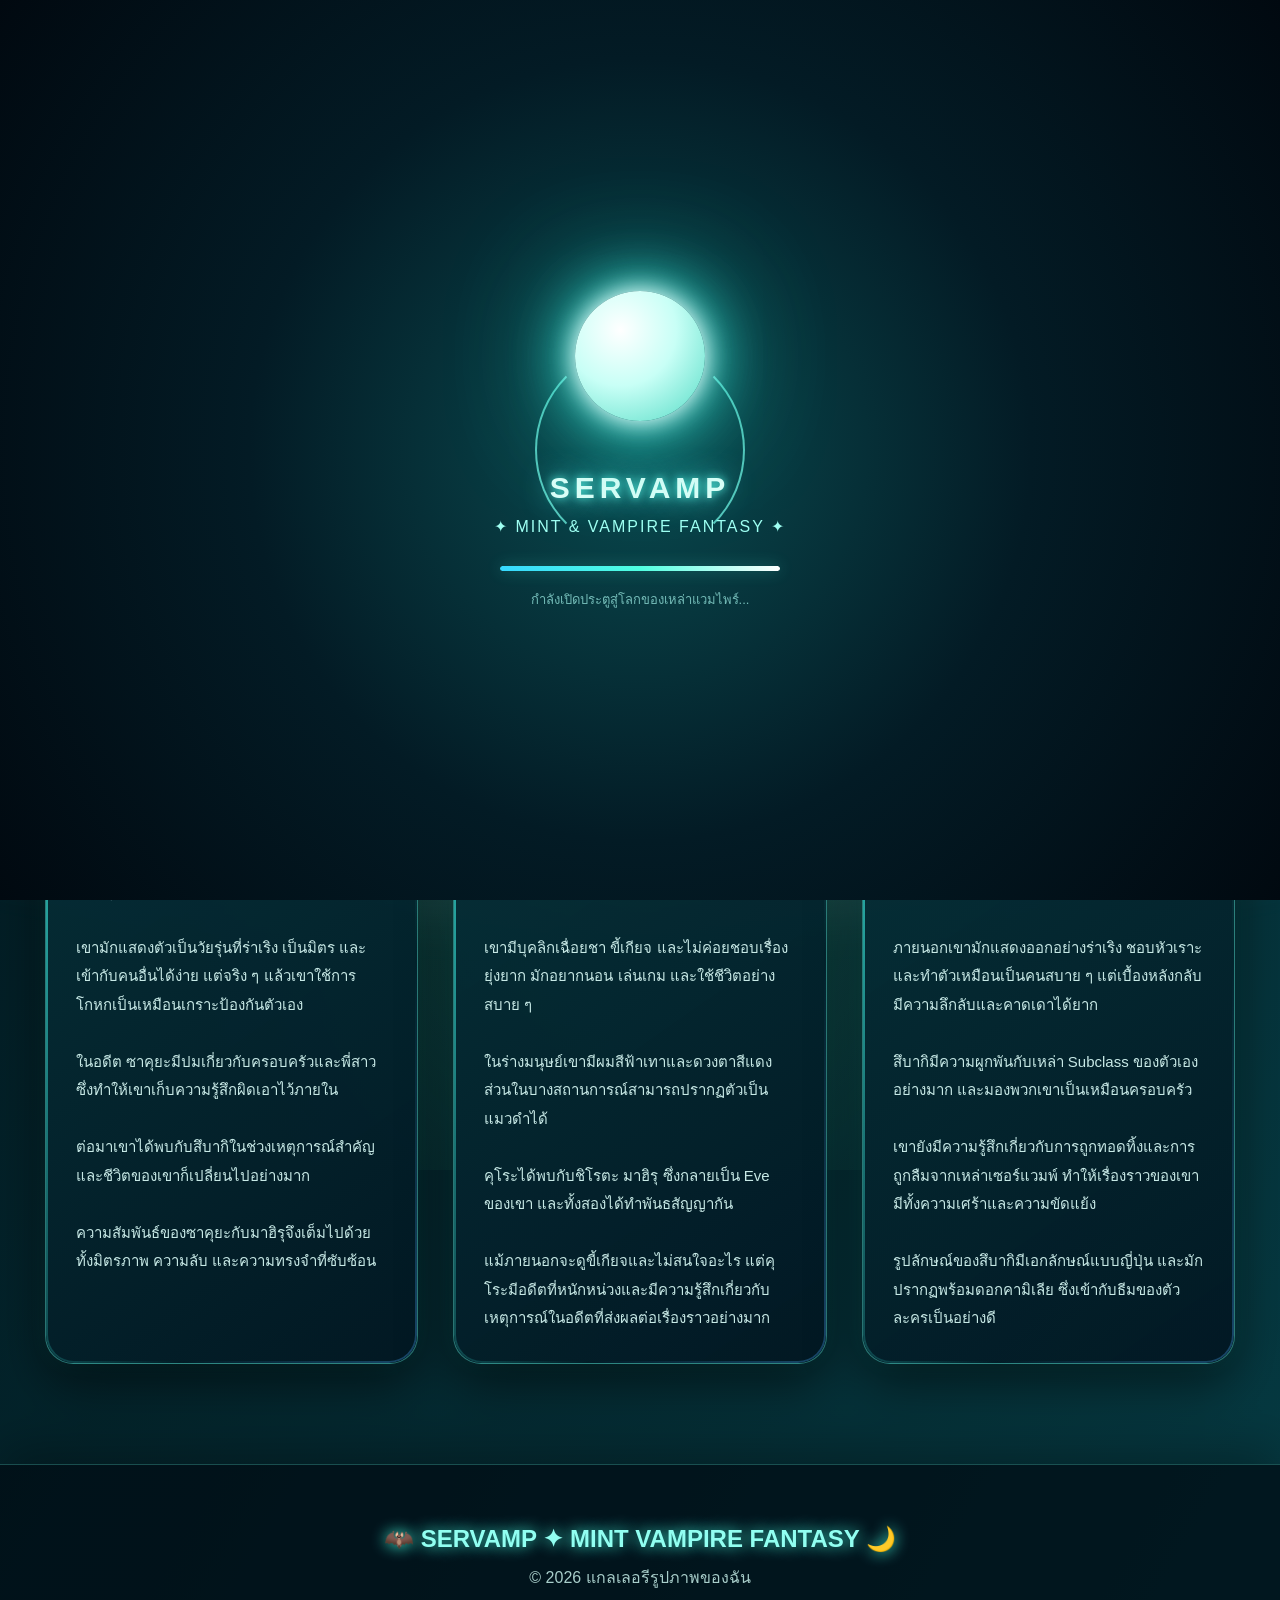
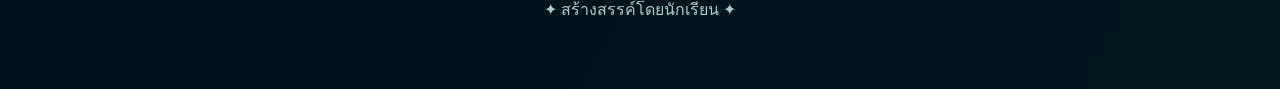
==== index.html @ 12ec7655 "Update index.html" ====
<!DOCTYPE html>
<html lang="th">

<head>
    <meta charset="UTF-8">
    <meta name="viewport" content="width=device-width, initial-scale=1.0">

    <title>Servamp Gallery | Ultimate Vampire Fantasy</title>

    <style>

        /* =========================================================
           🦇 SERVAMP ULTIMATE GALLERY
           MINT • SKY • VAMPIRE • FANTASY
        ========================================================= */

        * {
            margin: 0;
            padding: 0;
            box-sizing: border-box;
        }

        html {
            scroll-behavior: smooth;
        }

        body {
            font-family:
                "Segoe UI",
                "Noto Sans Thai",
                Tahoma,
                sans-serif;

            min-height: 100vh;

            color: #eaffff;

            overflow-x: hidden;

            background:
                linear-gradient(
                    120deg,
                    #02151c,
                    #063b43,
                    #075d65,
                    #06334d,
                    #091c38,
                    #032c31
                );

            background-size: 500% 500%;

            animation:
                rainbowFantasy 18s ease infinite;
        }


        /* =========================================================
           🌈 ANIMATED MULTI-COLOR BACKGROUND
        ========================================================= */

        @keyframes rainbowFantasy {

            0% {
                background-position: 0% 50%;
            }

            25% {
                background-position: 50% 0%;
            }

            50% {
                background-position: 100% 50%;
            }

            75% {
                background-position: 50% 100%;
            }

            100% {
                background-position: 0% 50%;
            }
        }


        /* =========================================================
           🌌 MOVING LIGHT
        ========================================================= */

        body::before {
            content: "";

            position: fixed;

            inset: -30%;

            z-index: -5;

            pointer-events: none;

            background:
                radial-gradient(
                    circle at 20% 30%,
                    rgba(61, 255, 222, .20),
                    transparent 25%
                ),
                radial-gradient(
                    circle at 80% 20%,
                    rgba(77, 180, 255, .20),
                    transparent 25%
                ),
                radial-gradient(
                    circle at 50% 80%,
                    rgba(92, 255, 184, .18),
                    transparent 30%
                );

            animation:
                lightMove 14s ease-in-out infinite alternate;
        }

        @keyframes lightMove {

            0% {
                transform: translate(-4%, -3%) scale(1);
            }

            50% {
                transform: translate(5%, 4%) scale(1.12);
            }

            100% {
                transform: translate(-2%, 7%) scale(1);
            }
        }


        /* =========================================================
           ⭐ BIG STARS
        ========================================================= */

        .big-stars {
            position: fixed;

            inset: 0;

            pointer-events: none;

            z-index: 1;

            overflow: hidden;
        }

        .big-stars span {
            position: absolute;

            color: #c9fff8;

            text-shadow:
                0 0 8px #69ffe8,
                0 0 20px #43e8d0,
                0 0 45px #2dd6ff;

            animation:
                starPulse 3s ease-in-out infinite,
                starDrift 8s ease-in-out infinite;
        }

        .big-stars span:nth-child(1) {
            top: 8%;
            left: 6%;
            font-size: 65px;
        }

        .big-stars span:nth-child(2) {
            top: 20%;
            left: 27%;
            font-size: 30px;
            animation-delay: .7s;
        }

        .big-stars span:nth-child(3) {
            top: 9%;
            right: 18%;
            font-size: 70px;
            animation-delay: 1.3s;
        }

        .big-stars span:nth-child(4) {
            top: 38%;
            right: 5%;
            font-size: 42px;
            animation-delay: 2s;
        }

        .big-stars span:nth-child(5) {
            top: 57%;
            left: 5%;
            font-size: 55px;
            animation-delay: .4s;
        }

        .big-stars span:nth-child(6) {
            top: 75%;
            right: 12%;
            font-size: 65px;
            animation-delay: 1.8s;
        }

        .big-stars span:nth-child(7) {
            bottom: 8%;
            left: 31%;
            font-size: 38px;
            animation-delay: 2.4s;
        }

        .big-stars span:nth-child(8) {
            bottom: 17%;
            right: 42%;
            font-size: 58px;
            animation-delay: 1s;
        }

        @keyframes starPulse {

            0%,
            100% {
                opacity: .25;
                transform: scale(.75);
            }

            50% {
                opacity: 1;
                transform: scale(1.25);
            }
        }

        @keyframes starDrift {

            0%,
            100% {
                margin-top: 0;
            }

            50% {
                margin-top: -20px;
            }
        }


        /* =========================================================
           🌙 MOON
        ========================================================= */

        .moon {
            position: fixed;

            top: 80px;
            right: 8%;

            width: 155px;
            height: 155px;

            border-radius: 50%;

            z-index: 2;

            background:
                radial-gradient(
                    circle at 35% 30%,
                    #ffffff,
                    #dffff9 38%,
                    #91f0df 68%,
                    #49a99f
                );

            box-shadow:
                0 0 20px #eaffff,
                0 0 50px #65ffe9,
                0 0 100px rgba(62, 255, 225, .45);

            animation:
                moonFloat 6s ease-in-out infinite;
        }

        .moon::before {
            content: "";

            position: absolute;

            width: 27px;
            height: 27px;

            top: 32px;
            left: 38px;

            border-radius: 50%;

            background:
                rgba(50, 155, 145, .25);
        }

        .moon::after {
            content: "";

            position: absolute;

            width: 18px;
            height: 18px;

            bottom: 35px;
            right: 32px;

            border-radius: 50%;

            background:
                rgba(50, 155, 145, .25);
        }

        @keyframes moonFloat {

            0%,
            100% {
                transform: translateY(0);
            }

            50% {
                transform: translateY(-18px);
            }
        }


        /* =========================================================
           🌫️ MOVING FOG
        ========================================================= */

        .fog {
            position: fixed;

            left: -20%;
            bottom: -50px;

            width: 140%;
            height: 280px;

            z-index: 3;

            pointer-events: none;

            opacity: .32;

            filter: blur(25px);

            background:
                radial-gradient(
                    ellipse,
                    rgba(210, 255, 249, .65),
                    transparent 68%
                );

            animation:
                fogMove 13s ease-in-out infinite alternate;
        }

        @keyframes fogMove {

            from {
                transform: translateX(-7%);
            }

            to {
                transform: translateX(7%);
            }
        }


        /* =========================================================
           🦇 FLYING BATS
        ========================================================= */

        .bats {
            position: fixed;

            inset: 0;

            pointer-events: none;

            overflow: hidden;

            z-index: 5;
        }

        .bat {
            position: absolute;

            left: -100px;

            font-size: 34px;

            filter:
                drop-shadow(0 0 8px #53ffe4);

            animation:
                batFly linear infinite;
        }

        .bat:nth-child(1) {
            top: 17%;
            animation-duration: 15s;
        }

        .bat:nth-child(2) {
            top: 43%;
            animation-duration: 19s;
            animation-delay: 3s;
        }

        .bat:nth-child(3) {
            top: 70%;
            animation-duration: 17s;
            animation-delay: 6s;
        }

        @keyframes batFly {

            0% {
                transform:
                    translateX(-100px)
                    translateY(0)
                    scale(.6);

                opacity: 0;
            }

            10% {
                opacity: 1;
            }

            45% {
                transform:
                    translateX(55vw)
                    translateY(-80px)
                    rotate(5deg)
                    scale(1);
            }

            80% {
                opacity: 1;
            }

            100% {
                transform:
                    translateX(120vw)
                    translateY(60px)
                    scale(.6);

                opacity: 0;
            }
        }


        /* =========================================================
           🍃 LEAVES
        ========================================================= */

        .leaves {
            position: fixed;

            inset: 0;

            overflow: hidden;

            pointer-events: none;

            z-index: 4;
        }

        .leaf {
            position: absolute;

            top: -50px;

            font-size: 25px;

            filter:
                drop-shadow(0 0 8px rgba(76, 255, 224, .7));

            animation:
                leafFall linear infinite;
        }

        @keyframes leafFall {

            0% {
                transform:
                    translateY(-60px)
                    translateX(0)
                    rotate(0deg);

                opacity: 0;
            }

            10% {
                opacity: 1;
            }

            50% {
                transform:
                    translateY(55vh)
                    translateX(100px)
                    rotate(180deg);
            }

            100% {
                transform:
                    translateY(110vh)
                    translateX(-80px)
                    rotate(360deg);

                opacity: 0;
            }
        }


        /* =========================================================
           🔮 LOADING SCREEN
        ========================================================= */

        #loader {
            position: fixed;

            inset: 0;

            z-index: 99999;

            display: flex;

            align-items: center;
            justify-content: center;

            flex-direction: column;

            background:
                radial-gradient(
                    circle at center,
                    #0a4b50,
                    #031b25 50%,
                    #010910 100%
                );

            transition:
                opacity 1s ease,
                visibility 1s ease;
        }

        #loader.hide {
            opacity: 0;
            visibility: hidden;
            pointer-events: none;
        }

        .loader-moon {
            position: relative;

            width: 130px;
            height: 130px;

            border-radius: 50%;

            background:
                radial-gradient(
                    circle at 35% 30%,
                    white,
                    #c8fff6 45%,
                    #52dbc4
                );

            box-shadow:
                0 0 25px white,
                0 0 60px #4ffff0,
                0 0 120px #22d9c0;

            animation:
                loaderMoon 2s ease-in-out infinite;
        }

        @keyframes loaderMoon {

            0%,
            100% {
                transform: scale(.9);
            }

            50% {
                transform: scale(1.08);
            }
        }

        .loader-ring {
            position: absolute;

            width: 210px;
            height: 210px;

            border-radius: 50%;

            border:
                2px solid rgba(117, 255, 237, .7);

            border-top-color: transparent;
            border-bottom-color: transparent;

            animation:
                ringSpin 2s linear infinite;
        }

        @keyframes ringSpin {

            to {
                transform: rotate(360deg);
            }
        }

        .loader-title {
            margin-top: 50px;

            font-size: 30px;

            font-weight: 900;

            letter-spacing: 5px;

            color: #dffff9;

            text-shadow:
                0 0 10px #5ffff0,
                0 0 30px #4ffff0;
        }

        .loader-subtitle {
            margin-top: 12px;

            color: #9ffff2;

            letter-spacing: 2px;
        }

        .loader-bar {
            width: 280px;
            height: 5px;

            margin-top: 30px;

            border-radius: 100px;

            overflow: hidden;

            background:
                rgba(255, 255, 255, .1);

            box-shadow:
                0 0 15px rgba(75, 255, 230, .3);
        }

        .loader-progress {
            width: 0%;
            height: 100%;

            border-radius: 100px;

            background:
                linear-gradient(
                    90deg,
                    #36d8ff,
                    #50ffe1,
                    white
                );

            box-shadow:
                0 0 15px #53ffe5;

            animation:
                loading 2.5s ease forwards;
        }

        @keyframes loading {

            to {
                width: 100%;
            }
        }

        .loader-hint {
            margin-top: 18px;

            color: #74bcb8;

            font-size: 13px;
        }


        /* =========================================================
           ✨ HEADER
        ========================================================= */

        header {
            position: relative;

            z-index: 10;

            text-align: center;

            padding:
                90px
                20px
                65px;
        }

        header h1 {
            font-size:
                clamp(36px, 6vw, 75px);

            font-weight: 900;

            letter-spacing: 3px;

            color: #e8fffc;

            text-shadow:
                0 0 8px #72ffe9,
                0 0 20px #44e8d0,
                0 0 50px #28d8ff;

            animation:
                titleGlow 3s ease-in-out infinite;
        }

        @keyframes titleGlow {

            0%,
            100% {
                filter: brightness(.95);
            }

            50% {
                filter: brightness(1.35);
            }
        }

        header p {
            margin-top: 20px;

            font-size: 18px;

            color: #bafff4;

            text-shadow:
                0 0 12px #48ffe2;
        }

        .magic-line {
            width: 250px;
            height: 4px;

            margin:
                30px
                auto
                0;

            border-radius: 100px;

            background:
                linear-gradient(
                    90deg,
                    transparent,
                    #45ffe5,
                    white,
                    #45ffe5,
                    transparent
                );

            box-shadow:
                0 0 12px #45ffe5,
                0 0 35px #45ffe5;

            animation:
                linePulse 2s ease-in-out infinite;
        }

        @keyframes linePulse {

            0%,
            100% {
                transform: scaleX(.7);
            }

            50% {
                transform: scaleX(1.2);
            }
        }


        /* =========================================================
           🖼️ GALLERY
        ========================================================= */

        .gallery {
            position: relative;

            z-index: 10;

            max-width: 1250px;

            margin: auto;

            padding:
                25px
                30px
                100px;

            display: grid;

            grid-template-columns:
                repeat(3, 1fr);

            gap: 35px;
        }


        /* =========================================================
           🃏 CARD
        ========================================================= */

        .card {
            position: relative;

            overflow: hidden;

            border-radius: 28px;

            background:
                linear-gradient(
                    145deg,
                    rgba(7, 58, 65, .94),
                    rgba(2, 24, 35, .97)
                );

            border:
                1px solid rgba(103, 255, 232, .4);

            box-shadow:
                0 20px 50px rgba(0, 0, 0, .5),
                0 0 20px rgba(74, 255, 224, .08);

            opacity: 0;

            transform:
                translateY(70px)
                rotate(-2deg);

            transition:
                opacity .8s ease,
                transform .6s ease,
                box-shadow .4s ease;
        }

        .card.show {
            opacity: 1;

            transform:
                translateY(0)
                rotate(0);
        }

        .card:nth-child(1) {
            animation:
                cardFloat1 5s ease-in-out infinite;
        }

        .card:nth-child(2) {
            animation:
                cardFloat2 6s ease-in-out infinite;
        }

        .card:nth-child(3) {
            animation:
                cardFloat3 5.5s ease-in-out infinite;
        }

        @keyframes cardFloat1 {

            0%,
            100% {
                margin-top: 0;
            }

            50% {
                margin-top: -12px;
            }
        }

        @keyframes cardFloat2 {

            0%,
            100% {
                margin-top: 0;
            }

            50% {
                margin-top: 15px;
            }
        }

        @keyframes cardFloat3 {

            0%,
            100% {
                margin-top: 0;
            }

            50% {
                margin-top: -17px;
            }
        }


        /* =========================================================
           🌈 ANIMATED CARD BORDER
        ========================================================= */

        .card::before {
            content: "";

            position: absolute;

            inset: 0;

            border-radius: 28px;

            padding: 2px;

            background:
                linear-gradient(
                    120deg,
                    #3ffff0,
                    transparent,
                    #49aaff,
                    transparent,
                    #3ffff0
                );

            background-size: 300% 300%;

            animation:
                borderMove 5s linear infinite;

            -webkit-mask:
                linear-gradient(#fff 0 0) content-box,
                linear-gradient(#fff 0 0);

            -webkit-mask-composite: xor;

            mask-composite: exclude;

            pointer-events: none;
        }

        @keyframes borderMove {

            0% {
                background-position: 0% 50%;
            }

            100% {
                background-position: 300% 50%;
            }
        }

        .card:hover {
            box-shadow:
                0 30px 80px rgba(0, 0, 0, .6),
                0 0 35px rgba(73, 255, 226, .3),
                0 0 90px rgba(73, 255, 226, .12);

            border-color:
                rgba(123, 255, 239, .9);
        }


        /* =========================================================
           🖼️ IMAGE
        ========================================================= */

        .image-box {
            position: relative;

            height: 330px;

            overflow: hidden;
        }

        .image-box::after {
            content: "";

            position: absolute;

            inset: 0;

            background:
                linear-gradient(
                    180deg,
                    transparent 45%,
                    rgba(1, 16, 23, .75)
                );
        }

        .card img {
            width: 100%;
            height: 100%;

            object-fit: cover;

            display: block;

            transition:
                transform .8s ease,
                filter .5s ease;
        }

        .card:hover img {
            transform:
                scale(1.12)
                rotate(1.5deg);

            filter:
                brightness(1.1)
                saturate(1.2);
        }

        .image-badge {
            position: absolute;

            top: 18px;
            left: 18px;

            z-index: 3;

            padding:
                8px
                15px;

            border-radius: 100px;

            background:
                rgba(1, 27, 34, .78);

            border:
                1px solid rgba(117, 255, 237, .65);

            color: #d5fff9;

            font-size: 12px;

            backdrop-filter:
                blur(10px);

            box-shadow:
                0 0 20px rgba(74, 255, 224, .2);
        }


        /* =========================================================
           📝 CONTENT
        ========================================================= */

        .content {
            position: relative;

            padding: 30px;
        }

        .content h2 {
            color: #92fff1;

            font-size: 27px;

            margin-bottom: 15px;

            text-shadow:
                0 0 10px rgba(80, 255, 226, .6);

            transition: .3s;
        }

        .content h2:hover {
            color: white;

            letter-spacing: 1px;

            text-shadow:
                0 0 10px white,
                0 0 25px #4dffe3,
                0 0 50px #4dffe3;
        }

        .content p {
            color: #c7e9e6;

            font-size: 15px;

            line-height: 1.9;

            white-space: pre-line;

            transition: .3s;
        }

        .content p:hover {
            color: white;

            text-shadow:
                0 0 8px rgba(125, 255, 239, .45);
        }

        .number {
            position: absolute;

            top: 18px;
            right: 25px;

            font-size: 65px;

            font-weight: 900;

            color:
                rgba(95, 255, 231, .07);

            pointer-events: none;
        }


        /* =========================================================
           ✨ PARTICLES
        ========================================================= */

        #particles {
            position: fixed;

            inset: 0;

            z-index: 8;

            pointer-events: none;

            overflow: hidden;
        }

        .particle {
            position: absolute;

            bottom: -40px;

            color: #9cfff3;

            text-shadow:
                0 0 8px #4dffe2,
                0 0 20px #4dffe2;

            animation:
                particleUp linear infinite;
        }

        @keyframes particleUp {

            0% {
                transform:
                    translateY(0)
                    rotate(0)
                    scale(.5);

                opacity: 0;
            }

            10% {
                opacity: 1;
            }

            50% {
                transform:
                    translateY(-50vh)
                    translateX(70px)
                    rotate(180deg)
                    scale(1);
            }

            100% {
                transform:
                    translateY(-110vh)
                    translateX(-70px)
                    rotate(360deg)
                    scale(.4);

                opacity: 0;
            }
        }


        /* =========================================================
           ✨ STAR CURSOR
        ========================================================= */

        #cursorStar {
            position: fixed;

            left: 0;
            top: 0;

            z-index: 99998;

            pointer-events: none;

            color: white;

            font-size: 23px;

            transform:
                translate(-50%, -50%);

            text-shadow:
                0 0 6px white,
                0 0 15px #4dffe5,
                0 0 30px #4dffe5;

            transition:
                left .05s linear,
                top .05s linear;
        }


        /* =========================================================
           💫 MOUSE TRAIL
        ========================================================= */

        .mouse-spark {
            position: fixed;

            z-index: 99997;

            pointer-events: none;

            color: #cffff8;

            font-size: 12px;

            text-shadow:
                0 0 8px #5ffff0,
                0 0 18px #5ffff0;

            animation:
                mouseSpark .8s ease-out forwards;
        }

        @keyframes mouseSpark {

            0% {
                opacity: 1;

                transform:
                    translate(-50%, -50%)
                    scale(.6);
            }

            100% {
                opacity: 0;

                transform:
                    translate(
                        calc(-50% + var(--x)),
                        calc(-50% + var(--y))
                    )
                    scale(1.5);
            }
        }


        /* =========================================================
           💥 CLICK EFFECT
        ========================================================= */

        .click-effect {
            position: fixed;

            z-index: 99999;

            pointer-events: none;

            font-size: 22px;

            animation:
                clickEffect .9s ease-out forwards;
        }

        @keyframes clickEffect {

            0% {
                opacity: 1;

                transform:
                    translate(-50%, -50%)
                    scale(.5)
                    rotate(0deg);
            }

            100% {
                opacity: 0;

                transform:
                    translate(
                        calc(-50% + var(--move-x)),
                        calc(-50% + var(--move-y))
                    )
                    scale(1.7)
                    rotate(180deg);
            }
        }


        /* =========================================================
           🔝 TOP BUTTON
        ========================================================= */

        #topButton {
            position: fixed;

            right: 25px;
            bottom: 25px;

            z-index: 100;

            width: 56px;
            height: 56px;

            border-radius: 50%;

            border:
                1px solid rgba(120, 255, 239, .8);

            background:
                rgba(2, 35, 43, .85);

            color: #9efff3;

            font-size: 23px;

            cursor: pointer;

            opacity: 0;

            pointer-events: none;

            transition: .3s;

            backdrop-filter:
                blur(10px);

            box-shadow:
                0 0 20px rgba(76, 255, 226, .3);
        }

        #topButton.show {
            opacity: 1;

            pointer-events: auto;
        }

        #topButton:hover {
            transform:
                scale(1.12)
                translateY(-5px);

            box-shadow:
                0 0 25px #49ffe2,
                0 0 55px rgba(73, 255, 226, .4);
        }


        /* =========================================================
           🔮 FOOTER
        ========================================================= */

        footer {
            position: relative;

            z-index: 10;

            text-align: center;

            padding: 60px 20px;

            border-top:
                1px solid rgba(100, 255, 234, .25);

            background:
                rgba(1, 13, 20, .75);

            box-shadow:
                0 -15px 50px rgba(0, 0, 0, .3);
        }

        footer h3 {
            color: #91fff1;

            margin-bottom: 12px;

            font-size: 24px;

            text-shadow:
                0 0 15px #48ffe2;
        }

        footer p {
            margin: 7px;

            color: #a8ceca;
        }


        /* =========================================================
           🎵 MUSIC PLAYER
        ========================================================= */

        #musicBox {
            position: fixed;

            left: 20px;
            bottom: 20px;

            z-index: 500;

            display: flex;

            align-items: center;

            gap: 10px;

            padding: 10px 14px;

            border-radius: 100px;

            background:
                rgba(2, 31, 39, .82);

            border:
                1px solid rgba(105, 255, 236, .5);

            backdrop-filter:
                blur(12px);

            box-shadow:
                0 0 20px rgba(75, 255, 226, .18);
        }

        #musicButton {
            width: 42px;
            height: 42px;

            border-radius: 50%;

            border:
                1px solid rgba(115, 255, 239, .7);

            background:
                rgba(55, 211, 190, .15);

            color: #cafff7;

            cursor: pointer;

            font-size: 18px;
        }

        #musicButton:hover {
            box-shadow:
                0 0 20px #4dffe2;

            transform:
                scale(1.08);
        }

        #musicText {
            font-size: 12px;

            color: #aafff2;
        }

        #youtubeMusic {
            position: fixed;

            width: 1px;
            height: 1px;

            opacity: 0;

            pointer-events: none;

            left: -100px;
            top: -100px;
        }


        /* =========================================================
           📱 RESPONSIVE
        ========================================================= */

        @media (max-width: 1000px) {

            .gallery {
                grid-template-columns:
                    repeat(2, 1fr);
            }

            .moon {
                width: 110px;
                height: 110px;
            }
        }

        @media (max-width: 650px) {

            header {
                padding-top: 65px;
            }

            header h1 {
                font-size: 36px;
            }

            .gallery {
                grid-template-columns: 1fr;

                padding:
                    20px
                    15px
                    80px;
            }

            .image-box {
                height: 280px;
            }

            .moon {
                width: 80px;
                height: 80px;

                top: 25px;
                right: 20px;

                opacity: .45;
            }

            .content {
                padding: 25px;
            }

            #musicBox {
                left: 10px;
                bottom: 10px;
            }
        }

    </style>
</head>


<body>


    <!-- =========================================================
         🔮 LOADING SCREEN
    ========================================================= -->

    <div id="loader">

        <div class="loader-ring"></div>

        <div class="loader-moon"></div>

        <div class="loader-title">
            SERVAMP
        </div>

        <div class="loader-subtitle">
            ✦ MINT & VAMPIRE FANTASY ✦
        </div>

        <div class="loader-bar">
            <div class="loader-progress"></div>
        </div>

        <div class="loader-hint">
            กำลังเปิดประตูสู่โลกของเหล่าแวมไพร์...
        </div>

    </div>


    <!-- =========================================================
         ⭐ BIG STARS
    ========================================================= -->

    <div class="big-stars">

        <span>✦</span>
        <span>✧</span>
        <span>✦</span>
        <span>⋆</span>
        <span>✧</span>
        <span>✦</span>
        <span>⋆</span>
        <span>✧</span>

    </div>


    <!-- =========================================================
         🌙 MOON
    ========================================================= -->

    <div class="moon"></div>


    <!-- =========================================================
         🌫️ FOG
    ========================================================= -->

    <div class="fog"></div>


    <!-- =========================================================
         🦇 BATS
    ========================================================= -->

    <div class="bats">

        <div class="bat">🦇</div>
        <div class="bat">🦇</div>
        <div class="bat">🦇</div>

    </div>


    <!-- =========================================================
         🍃 LEAVES
    ========================================================= -->

    <div class="leaves">

        <span class="leaf"
              style="left:5%;animation-duration:12s;">
            🍃
        </span>

        <span class="leaf"
              style="left:18%;animation-duration:15s;animation-delay:2s;">
            🍂
        </span>

        <span class="leaf"
              style="left:30%;animation-duration:11s;animation-delay:4s;">
            🍃
        </span>

        <span class="leaf"
              style="left:45%;animation-duration:17s;">
            🌿
        </span>

        <span class="leaf"
              style="left:60%;animation-duration:13s;animation-delay:3s;">
            🍃
        </span>

        <span class="leaf"
              style="left:76%;animation-duration:16s;">
            🍂
        </span>

        <span class="leaf"
              style="left:90%;animation-duration:12s;animation-delay:5s;">
            🍃
        </span>

    </div>


    <!-- =========================================================
         ✨ PARTICLES
    ========================================================= -->

    <div id="particles"></div>


    <!-- =========================================================
         ⭐ STAR CURSOR
    ========================================================= -->

    <div id="cursorStar">
        ✦
    </div>


    <!-- =========================================================
         🎵 MUSIC
    ========================================================= -->

    <div id="musicBox">

        <button id="musicButton">
            ▶
        </button>

        <span id="musicText">
            Servamp Fantasy Music
        </span>

    </div>


    <iframe
        id="youtubeMusic"
        src="https://www.youtube.com/embed/k87-z7DoIcE?enablejsapi=1&loop=1&playlist=k87-z7DoIcE"
        title="Background Music"
        allow="autoplay">
    </iframe>


    <!-- =========================================================
         🌿 HEADER
    ========================================================= -->

    <header>

        <h1>
            🦇 Servamp Gallery 🌙
        </h1>

        <p>
            ✦ แกลเลอรีตัวละครที่ฉันชื่นชอบ ✦
            <br>
            Mint • Sky • Vampire • Fantasy
        </p>

        <div class="magic-line"></div>

    </header>


    <!-- =========================================================
         🖼️ GALLERY
    ========================================================= -->

    <section class="gallery">


        <!-- =====================================================
             CHARACTER 01
        ====================================================== -->

        <article class="card">

            <div class="image-box">

                <div class="image-badge">
                    🦇 CHARACTER 01
                </div>

                <img
                    src="https://i.pinimg.com/736x/ce/2f/9c/ce2f9cdad2adbe2c0b6948f8b1ef42ce.jpg"
                    alt="วาตานุกิ ซาคุยะ"
                >

            </div>

            <div class="content">

                <div class="number">
                    01
                </div>

                <h2>
                    🍃 วาตานุกิ ซาคุยะ
                </h2>

                <p>
ซาคุยะเป็นเพื่อนสนิทของมาฮิรุจากเรื่อง Servamp และมีความลับเกี่ยวกับการเป็นแวมไพร์ลูกสมุนของสึบากิ

เขามักแสดงตัวเป็นวัยรุ่นที่ร่าเริง เป็นมิตร และเข้ากับคนอื่นได้ง่าย แต่จริง ๆ แล้วเขาใช้การโกหกเป็นเหมือนเกราะป้องกันตัวเอง

ในอดีต ซาคุยะมีปมเกี่ยวกับครอบครัวและพี่สาว ซึ่งทำให้เขาเก็บความรู้สึกผิดเอาไว้ภายใน

ต่อมาเขาได้พบกับสึบากิในช่วงเหตุการณ์สำคัญ และชีวิตของเขาก็เปลี่ยนไปอย่างมาก

ความสัมพันธ์ของซาคุยะกับมาฮิรุจึงเต็มไปด้วยทั้งมิตรภาพ ความลับ และความทรงจำที่ซับซ้อน
                </p>

            </div>

        </article>


        <!-- =====================================================
             CHARACTER 02
        ====================================================== -->

        <article class="card">

            <div class="image-box">

                <div class="image-badge">
                    🐈 CHARACTER 02
                </div>

                <img
                    src="https://i.pinimg.com/736x/db/c1/16/dbc116a8f8a950d3b437613dd6b5db49.jpg"
                    alt="คุโระ Sleepy Ash"
                >

            </div>

            <div class="content">

                <div class="number">
                    02
                </div>

                <h2>
                    🐈 คุโระ (Kuro)
                </h2>

                <p>
คุโระ หรือ สลีปปี้แอซ เป็นหนึ่งในตัวละครสำคัญของ Servamp และเป็นตัวแทนของบาปแห่งความเกียจคร้าน

เขามีบุคลิกเฉื่อยชา ขี้เกียจ และไม่ค่อยชอบเรื่องยุ่งยาก มักอยากนอน เล่นเกม และใช้ชีวิตอย่างสบาย ๆ

ในร่างมนุษย์เขามีผมสีฟ้าเทาและดวงตาสีแดง ส่วนในบางสถานการณ์สามารถปรากฏตัวเป็นแมวดำได้

คุโระได้พบกับชิโรตะ มาฮิรุ ซึ่งกลายเป็น Eve ของเขา และทั้งสองได้ทำพันธสัญญากัน

แม้ภายนอกจะดูขี้เกียจและไม่สนใจอะไร แต่คุโระมีอดีตที่หนักหน่วงและมีความรู้สึกเกี่ยวกับเหตุการณ์ในอดีตที่ส่งผลต่อเรื่องราวอย่างมาก
                </p>

            </div>

        </article>


        <!-- =====================================================
             CHARACTER 03
        ====================================================== -->

        <article class="card">

            <div class="image-box">

                <div class="image-badge">
                    🌹 CHARACTER 03
                </div>

                <img
                    src="https://i.pinimg.com/736x/f4/33/c2/f433c233c0f4e6680a27bed75d38b3dc.jpg"
                    alt="สึบากิ Tsubaki"
                >

            </div>

            <div class="content">

                <div class="number">
                    03
                </div>

                <h2>
                    🌹 สึบากิ (Tsubaki)
                </h2>

                <p>
สึบากิเป็นหนึ่งในตัวละครสำคัญของ Servamp และในช่วงต้นเรื่องถูกนำเสนอในฐานะเซอร์แวมพ์ตนที่ 8 แห่งความโศกเศร้า

ภายนอกเขามักแสดงออกอย่างร่าเริง ชอบหัวเราะ และทำตัวเหมือนเป็นคนสบาย ๆ แต่เบื้องหลังกลับมีความลึกลับและคาดเดาได้ยาก

สึบากิมีความผูกพันกับเหล่า Subclass ของตัวเองอย่างมาก และมองพวกเขาเป็นเหมือนครอบครัว

เขายังมีความรู้สึกเกี่ยวกับการถูกทอดทิ้งและการถูกลืมจากเหล่าเซอร์แวมพ์ ทำให้เรื่องราวของเขามีทั้งความเศร้าและความขัดแย้ง

รูปลักษณ์ของสึบากิมีเอกลักษณ์แบบญี่ปุ่น และมักปรากฏพร้อมดอกคามิเลีย ซึ่งเข้ากับธีมของตัวละครเป็นอย่างดี
                </p>

            </div>

        </article>

    </section>


    <!-- =========================================================
         🔮 FOOTER
    ========================================================= -->

    <footer>

        <h3>
            🦇 SERVAMP ✦ MINT VAMPIRE FANTASY 🌙
        </h3>

        <p>
            © 2026 แกลเลอรีรูปภาพของฉัน
        </p>

        <p>
            ✦ สร้างสรรค์โดยนักเรียน ✦
        </p>

    </footer>


    <!-- =========================================================
         🔝 TOP BUTTON
    ========================================================= -->

    <button id="topButton">
        ↑
    </button>


    <script>

        /* =====================================================
           🔮 LOADING SCREEN
        ===================================================== */

        window.addEventListener(
            "load",
            () => {

                setTimeout(
                    () => {

                        document
                            .getElementById("loader")
                            .classList
                            .add("hide");

                    },
                    2800
                );

            }
        );


        /* =====================================================
           ✨ FLOATING PARTICLES
        ===================================================== */

        const particleContainer =
            document.getElementById(
                "particles"
            );

        const particleSymbols = [
            "✦",
            "✧",
            "⋆",
            "✨",
            "💚",
            "♡",
            "🍃",
            "🦇"
        ];

        for (let i = 0; i < 55; i++) {

            const particle =
                document.createElement(
                    "span"
                );

            particle.className =
                "particle";

            particle.textContent =
                particleSymbols[
                    Math.floor(
                        Math.random()
                        *
                        particleSymbols.length
                    )
                ];

            particle.style.left =
                Math.random() * 100 + "%";

            particle.style.fontSize =
                (9 + Math.random() * 17)
                + "px";

            particle.style.animationDuration =
                (7 + Math.random() * 13)
                + "s";

            particle.style.animationDelay =
                (Math.random() * 12)
                + "s";

            particleContainer
                .appendChild(particle);
        }


        /* =====================================================
           ⭐ STAR CURSOR
        ===================================================== */

        const cursorStar =
            document.getElementById(
                "cursorStar"
            );

        let lastMouseSpark = 0;

        document.addEventListener(
            "mousemove",
            (event) => {

                cursorStar.style.left =
                    event.clientX + "px";

                cursorStar.style.top =
                    event.clientY + "px";


                /* ประกายระยิบระยับตามเมาส์ */

                const now =
                    Date.now();

                if (
                    now - lastMouseSpark > 45
                ) {

                    lastMouseSpark = now;

                    createMouseSpark(
                        event.clientX,
                        event.clientY
                    );
                }

            }
        );


        function createMouseSpark(x, y) {

            const spark =
                document.createElement(
                    "span"
                );

            spark.className =
                "mouse-spark";

            spark.textContent =
                [
                    "✦",
                    "✧",
                    "⋆",
                    "✨"
                ][
                    Math.floor(
                        Math.random() * 4
                    )
                ];

            spark.style.left =
                x + "px";

            spark.style.top =
                y + "px";

            spark.style.setProperty(
                "--x",
                (Math.random() * 30 - 15)
                + "px"
            );

            spark.style.setProperty(
                "--y",
                (Math.random() * 30 - 15)
                + "px"
            );

            document.body.appendChild(
                spark
            );

            setTimeout(
                () => spark.remove(),
                800
            );
        }


        /* =====================================================
           💥 CLICK EMOJI EFFECT
        ===================================================== */

        document.addEventListener(
            "click",
            (event) => {

                const effects = [
                    "✨",
                    "✦",
                    "✧",
                    "💚",
                    "💫",
                    "🌟",
                    "🍃",
                    "🦇",
                    "🌙",
                    "♡"
                ];

                for (
                    let i = 0;
                    i < 9;
                    i++
                ) {

                    const effect =
                        document.createElement(
                            "span"
                        );

                    effect.className =
                        "click-effect";

                    effect.textContent =
                        effects[
                            Math.floor(
                                Math.random()
                                *
                                effects.length
                            )
                        ];

                    effect.style.left =
                        event.clientX + "px";

                    effect.style.top =
                        event.clientY + "px";

                    effect.style.setProperty(
                        "--move-x",
                        (Math.random() * 180 - 90)
                        + "px"
                    );

                    effect.style.setProperty(
                        "--move-y",
                        (Math.random() * 180 - 100)
                        + "px"
                    );

                    effect.style.animationDelay =
                        (Math.random() * .12)
                        + "s";

                    document.body.appendChild(
                        effect
                    );

                    setTimeout(
                        () => effect.remove(),
                        1000
                    );
                }

            }
        );


        /* =====================================================
           🃏 CARD SCROLL REVEAL
        ===================================================== */

        const cards =
            document.querySelectorAll(
                ".card"
            );

        const observer =
            new IntersectionObserver(
                (entries) => {

                    entries.forEach(
                        (entry) => {

                            if (
                                entry.isIntersecting
                            ) {

                                entry.target
                                    .classList
                                    .add("show");

                                observer
                                    .unobserve(
                                        entry.target
                                    );
                            }

                        }
                    );

                },
                {
                    threshold: .15
                }
            );

        cards.forEach(
            card =>
                observer.observe(card)
        );


        /* =====================================================
           🖱️ CARD 3D MOVEMENT
        ===================================================== */

        cards.forEach(
            (card) => {

                card.addEventListener(
                    "mousemove",
                    (event) => {

                        const rect =
                            card.getBoundingClientRect();

                        const x =
                            event.clientX
                            -
                            rect.left;

                        const y =
                            event.clientY
                            -
                            rect.top;

                        const rotateX =
                            ((y - rect.height / 2)
                            /
                            (rect.height / 2))
                            * -5;

                        const rotateY =
                            ((x - rect.width / 2)
                            /
                            (rect.width / 2))
                            * 5;

                        card.style.transform =
                            `
                            translateY(-12px)
                            scale(1.025)
                            rotateX(${rotateX}deg)
                            rotateY(${rotateY}deg)
                            `;
                    }
                );


                card.addEventListener(
                    "mouseleave",
                    () => {

                        card.style.transform =
                            "";
                    }
                );


                /* คลิกการ์ด */

                card.addEventListener(
                    "click",
                    () => {

                        card.animate(
                            [
                                {
                                    transform:
                                        "scale(1)"
                                },
                                {
                                    transform:
                                        "scale(1.04)"
                                },
                                {
                                    transform:
                                        "scale(1)"
                                }
                            ],
                            {
                                duration: 450
                            }
                        );

                    }
                );

            }
        );


        /* =====================================================
           🔝 TOP BUTTON
        ===================================================== */

        const topButton =
            document.getElementById(
                "topButton"
            );

        window.addEventListener(
            "scroll",
            () => {

                if (
                    window.scrollY > 400
                ) {

                    topButton.classList
                        .add("show");

                } else {

                    topButton.classList
                        .remove("show");
                }

            }
        );

        topButton.addEventListener(
            "click",
            () => {

                window.scrollTo({
                    top: 0,
                    behavior: "smooth"
                });

            }
        );


        /* =====================================================
           🎵 YOUTUBE MUSIC
        ===================================================== */

        const musicButton =
            document.getElementById(
                "musicButton"
            );

        const youtubeMusic =
            document.getElementById(
                "youtubeMusic"
            );

        let musicPlaying = false;


        musicButton.addEventListener(
            "click",
            () => {

                if (!musicPlaying) {

                    youtubeMusic.contentWindow
                        .postMessage(
                            JSON.stringify({
                                event: "command",
                                func: "playVideo"
                            }),
                            "*"
                        );

                    musicButton.textContent =
                        "⏸";

                    musicPlaying = true;

                } else {

                    youtubeMusic.contentWindow
                        .postMessage(
                            JSON.stringify({
                                event: "command",
                                func: "pauseVideo"
                            }),
                            "*"
                        );

                    musicButton.textContent =
                        "▶";

                    musicPlaying = false;
                }

            }
        );


        /* =====================================================
           🎵 TRY AUTO PLAY AFTER LOADING
        ===================================================== */

        setTimeout(
            () => {

                youtubeMusic.contentWindow
                    .postMessage(
                        JSON.stringify({
                            event: "command",
                            func: "playVideo"
                        }),
                        "*"
                    );

            },
            3200
        );


    </script>

</body>

</html>
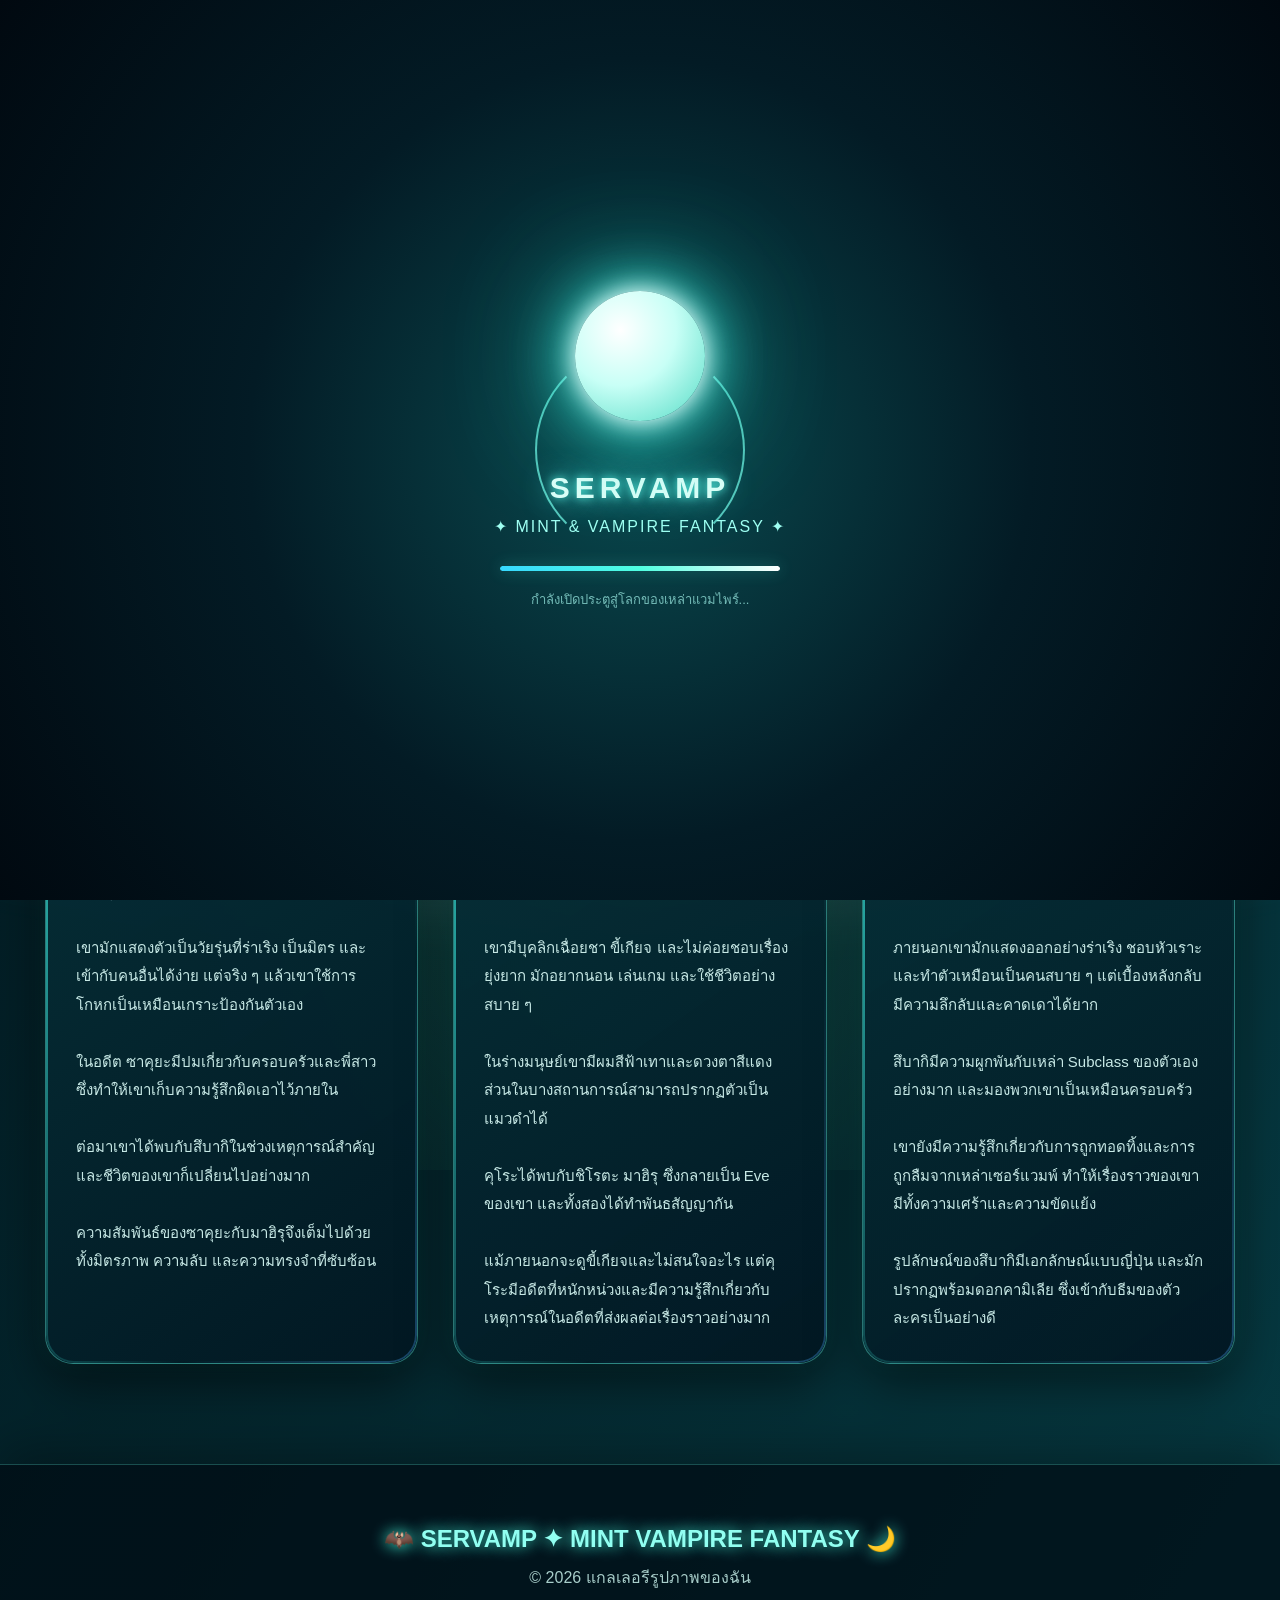
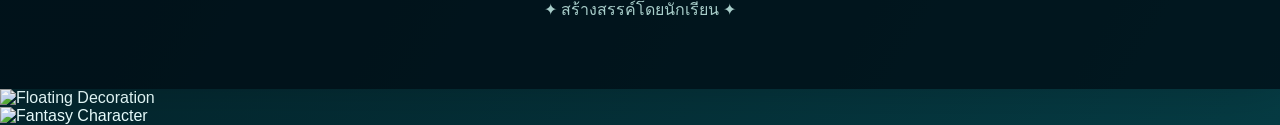
==== commit c6390aaf: "Update index.html" ====
--- a/index.html
+++ b/index.html
@@ -2449,6 +2449,26 @@
 
     </script>
 
+    <!-- =====================================================
+     ✨ FLOATING DECORATION IMAGES
+===================================================== -->
+
+<div class="floating-images">
+
+    <!-- รูปที่ 1 : ใส่รูปจาก Facebook เมื่ออัปโหลดรูปมา -->
+    <div class="floating-img floating-img-1">
+        <img src="ใส่ไฟล์รูปแรกตรงนี้" alt="Floating Decoration">
+    </div>
+
+    <!-- รูปที่ 2 -->
+    <div class="floating-img floating-img-2">
+        <img
+            src="https://encrypted-tbn0.gstatic.com/images?q=tbn:ANd9GcRDRk2nGyfJkOf1G51XkADCFqUWeG7GzOqk8pdl4zXKNA&s=10"
+            alt="Fantasy Character">
+    </div>
+
+</div>
+    
 </body>
 
 </html>
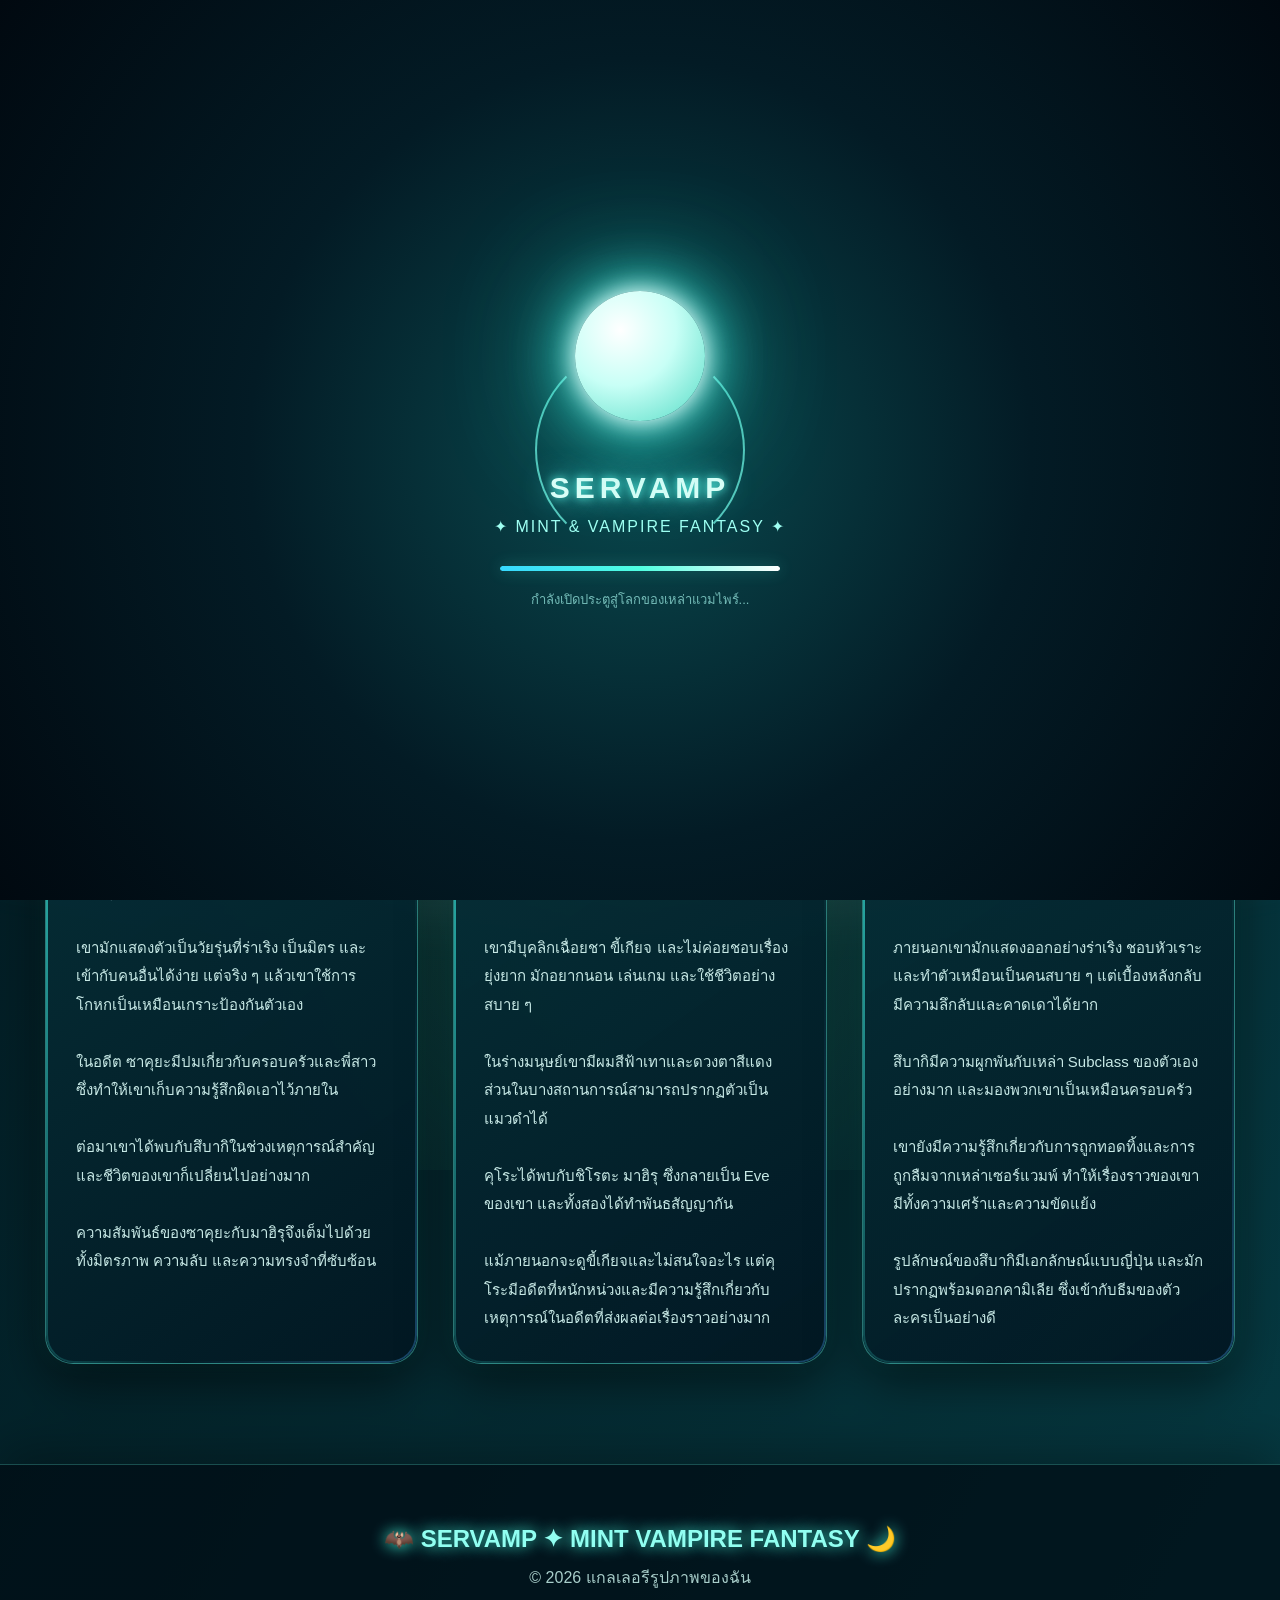
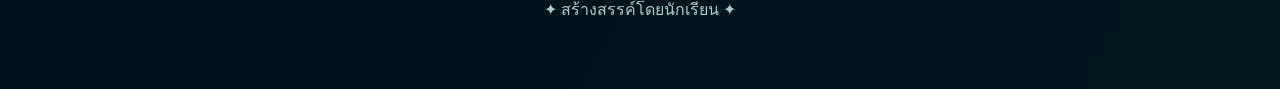
==== commit 242aa2b0: "Update index.html" ====
--- a/index.html
+++ b/index.html
@@ -2449,23 +2449,6 @@
 
     </script>
 
-    <!-- =====================================================
-     ✨ FLOATING DECORATION IMAGES
-===================================================== -->
-
-<div class="floating-images">
-
-    <!-- รูปที่ 1 : ใส่รูปจาก Facebook เมื่ออัปโหลดรูปมา -->
-    <div class="floating-img floating-img-1">
-        <img src="ใส่ไฟล์รูปแรกตรงนี้" alt="Floating Decoration">
-    </div>
-
-    <!-- รูปที่ 2 -->
-    <div class="floating-img floating-img-2">
-        <img
-            src="https://encrypted-tbn0.gstatic.com/images?q=tbn:ANd9GcRDRk2nGyfJkOf1G51XkADCFqUWeG7GzOqk8pdl4zXKNA&s=10"
-            alt="Fantasy Character">
-    </div>
 
 </div>
     
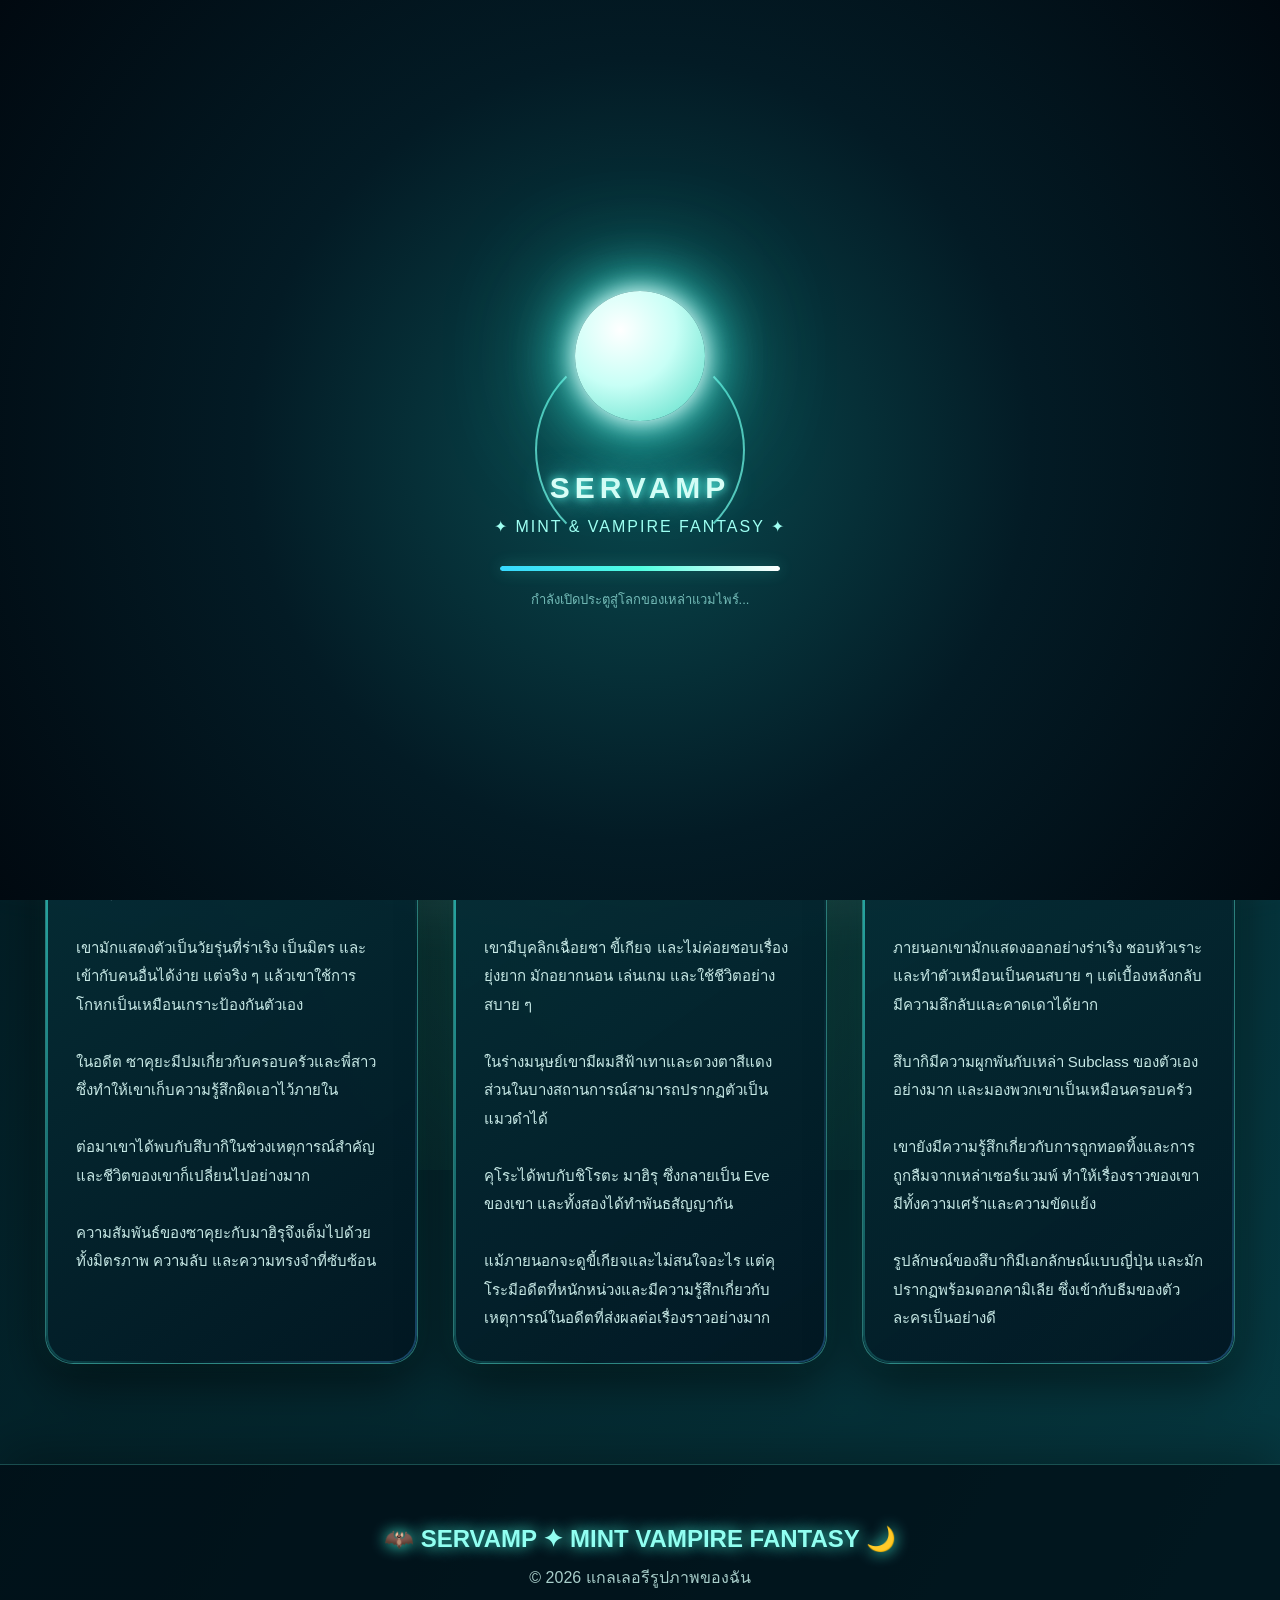
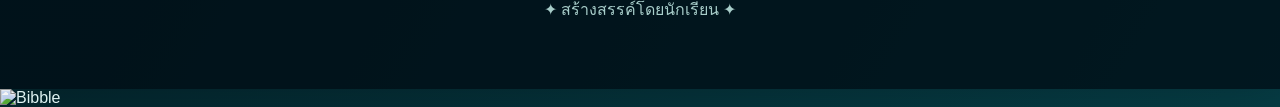
==== commit 21256f0e: "Update index.html" ====
--- a/index.html
+++ b/index.html
@@ -2451,6 +2451,24 @@
 
 
 </div>
+
+    <!-- =====================================================
+     🧚 BIBBLE FLOATING CHARACTER
+===================================================== -->
+
+<div id="bibble-fly-zone">
+
+    <div id="floatingBibble">
+        <img
+            src="https://preview.redd.it/i-got-bibble-from-ali-express-v0-ph29ih62t19b1.jpg?width=640&crop=smart&auto=webp&s=eb1c59d0f103377072c7638c3ea12408cdc92c1a"
+            alt="Bibble"
+            draggable="false"
+        >
+    </div>
+
+</div>
+
+<div id="bibble-sparkles"></div>
     
 </body>
 
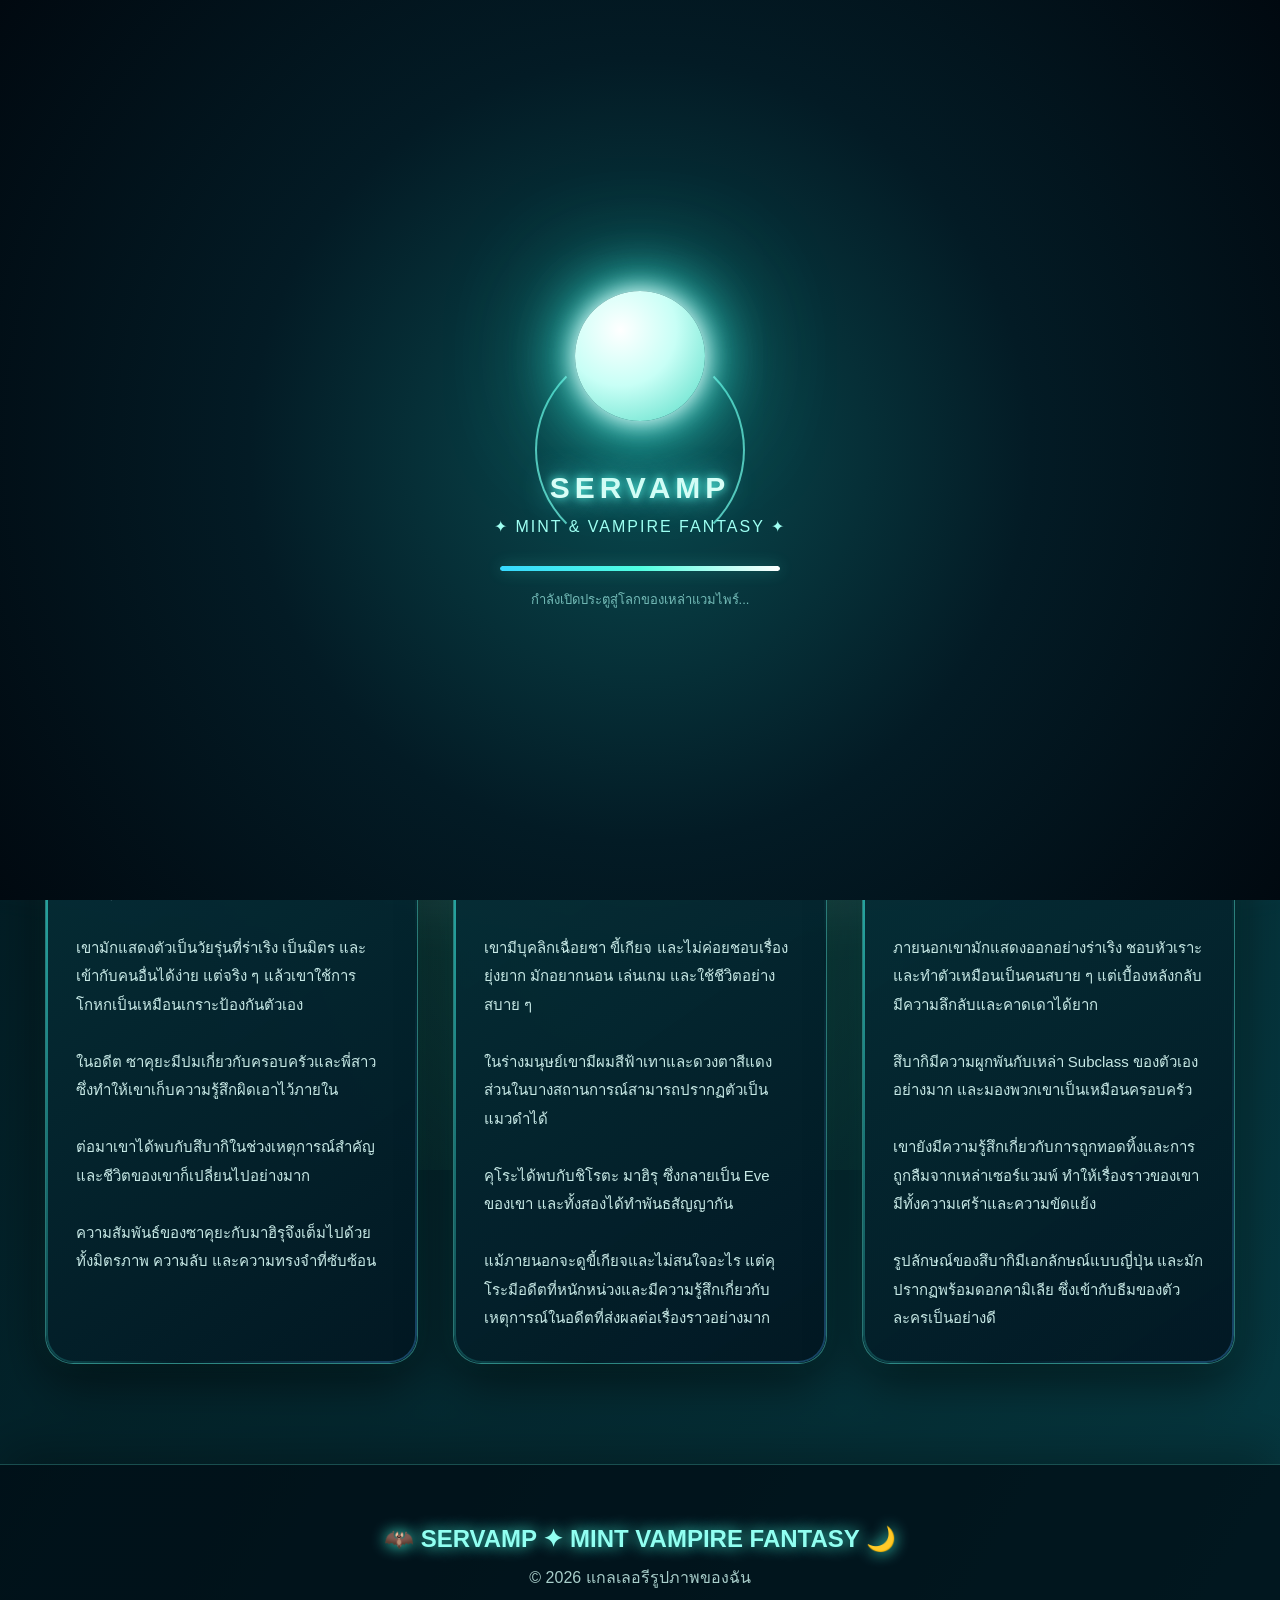
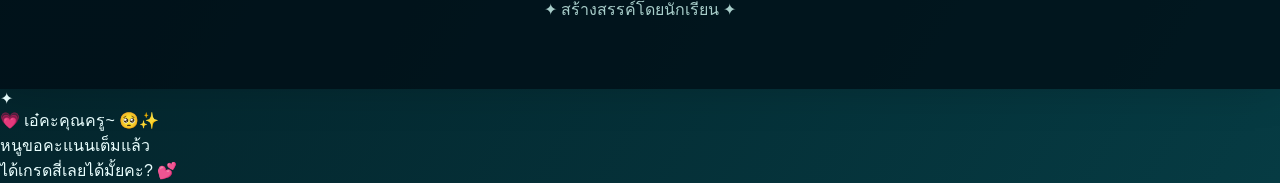
==== commit 8c1136cc: "Update index.html" ====
--- a/index.html
+++ b/index.html
@@ -2452,23 +2452,23 @@
 
 </div>
 
-    <!-- =====================================================
-     🧚 BIBBLE FLOATING CHARACTER
+<!-- =====================================================
+     💬 BIBBLE ขอคะแนนคุณครู
 ===================================================== -->
 
-<div id="bibble-fly-zone">
-
-    <div id="floatingBibble">
-        <img
-            src="https://preview.redd.it/i-got-bibble-from-ali-express-v0-ph29ih62t19b1.jpg?width=640&crop=smart&auto=webp&s=eb1c59d0f103377072c7638c3ea12408cdc92c1a"
-            alt="Bibble"
-            draggable="false"
-        >
+<div id="teacherMessage">
+
+    <div class="message-sparkle">✦</div>
+
+    <div class="speech-bubble">
+        <span class="bubble-heart">💗</span>
+
+        เอ๋คะคุณครู~ 🥺✨<br>
+        หนูขอคะแนนเต็มแล้ว<br>
+        ได้เกรดสี่เลยได้มั้ยคะ? 💕
     </div>
 
 </div>
-
-<div id="bibble-sparkles"></div>
     
 </body>
 
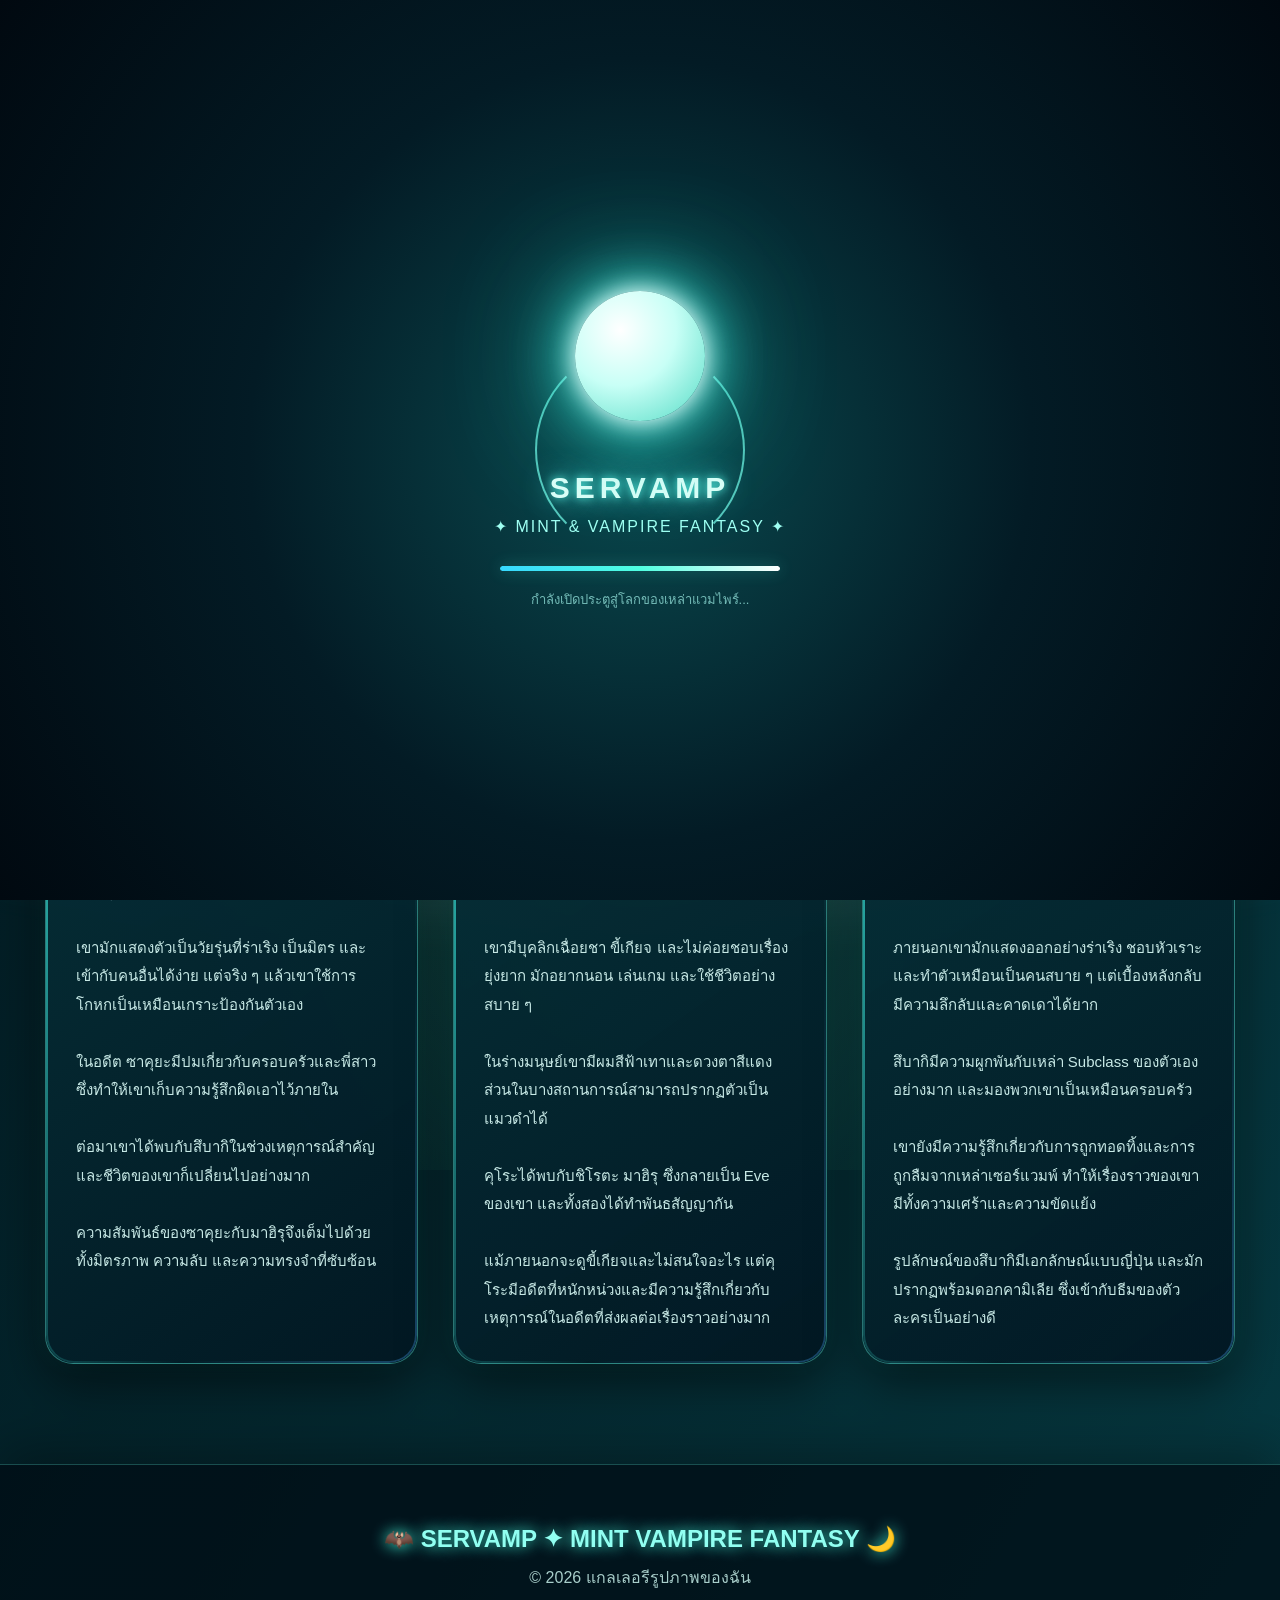
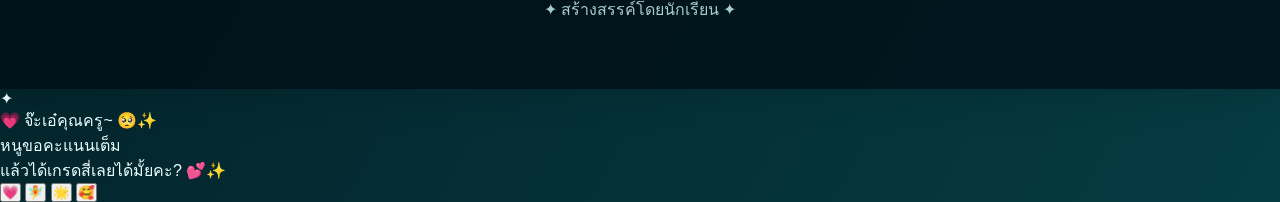
==== commit bf0158dd: "Update index.html" ====
--- a/index.html
+++ b/index.html
@@ -2461,14 +2461,47 @@
     <div class="message-sparkle">✦</div>
 
     <div class="speech-bubble">
+
         <span class="bubble-heart">💗</span>
 
-        เอ๋คะคุณครู~ 🥺✨<br>
-        หนูขอคะแนนเต็มแล้ว<br>
-        ได้เกรดสี่เลยได้มั้ยคะ? 💕
+        จ๊ะเอ๋คุณครู~ 🥺✨<br>
+
+        หนูขอคะแนนเต็ม<br>
+
+        แล้วได้เกรดสี่เลยได้มั้ยคะ? 💕✨
+
     </div>
 
 </div>
+</div>
+
+    <!-- =====================================================
+     🌟 BIG CLICKABLE EMOJIS
+===================================================== -->
+
+<div id="bigEmojiDecor">
+
+    <button class="bigEmoji emoji1" data-text="สู้ ๆ นะคะคุณครู! 💕">
+        💗
+    </button>
+
+    <button class="bigEmoji emoji2" data-text="หนูตั้งใจทำมากเลยนะคะ ✨">
+        🧚
+    </button>
+
+    <button class="bigEmoji emoji3" data-text="ขอคะแนนเต็มได้ไหมคะ 🥺">
+        🌟
+    </button>
+
+    <button class="bigEmoji emoji4" data-text="ขอบคุณคุณครูค่าา 💚">
+        🥰
+    </button>
+
+</div>
+
+<div id="emojiMessage"></div>
+
+<div id="emojiSparkles"></div>
     
 </body>
 
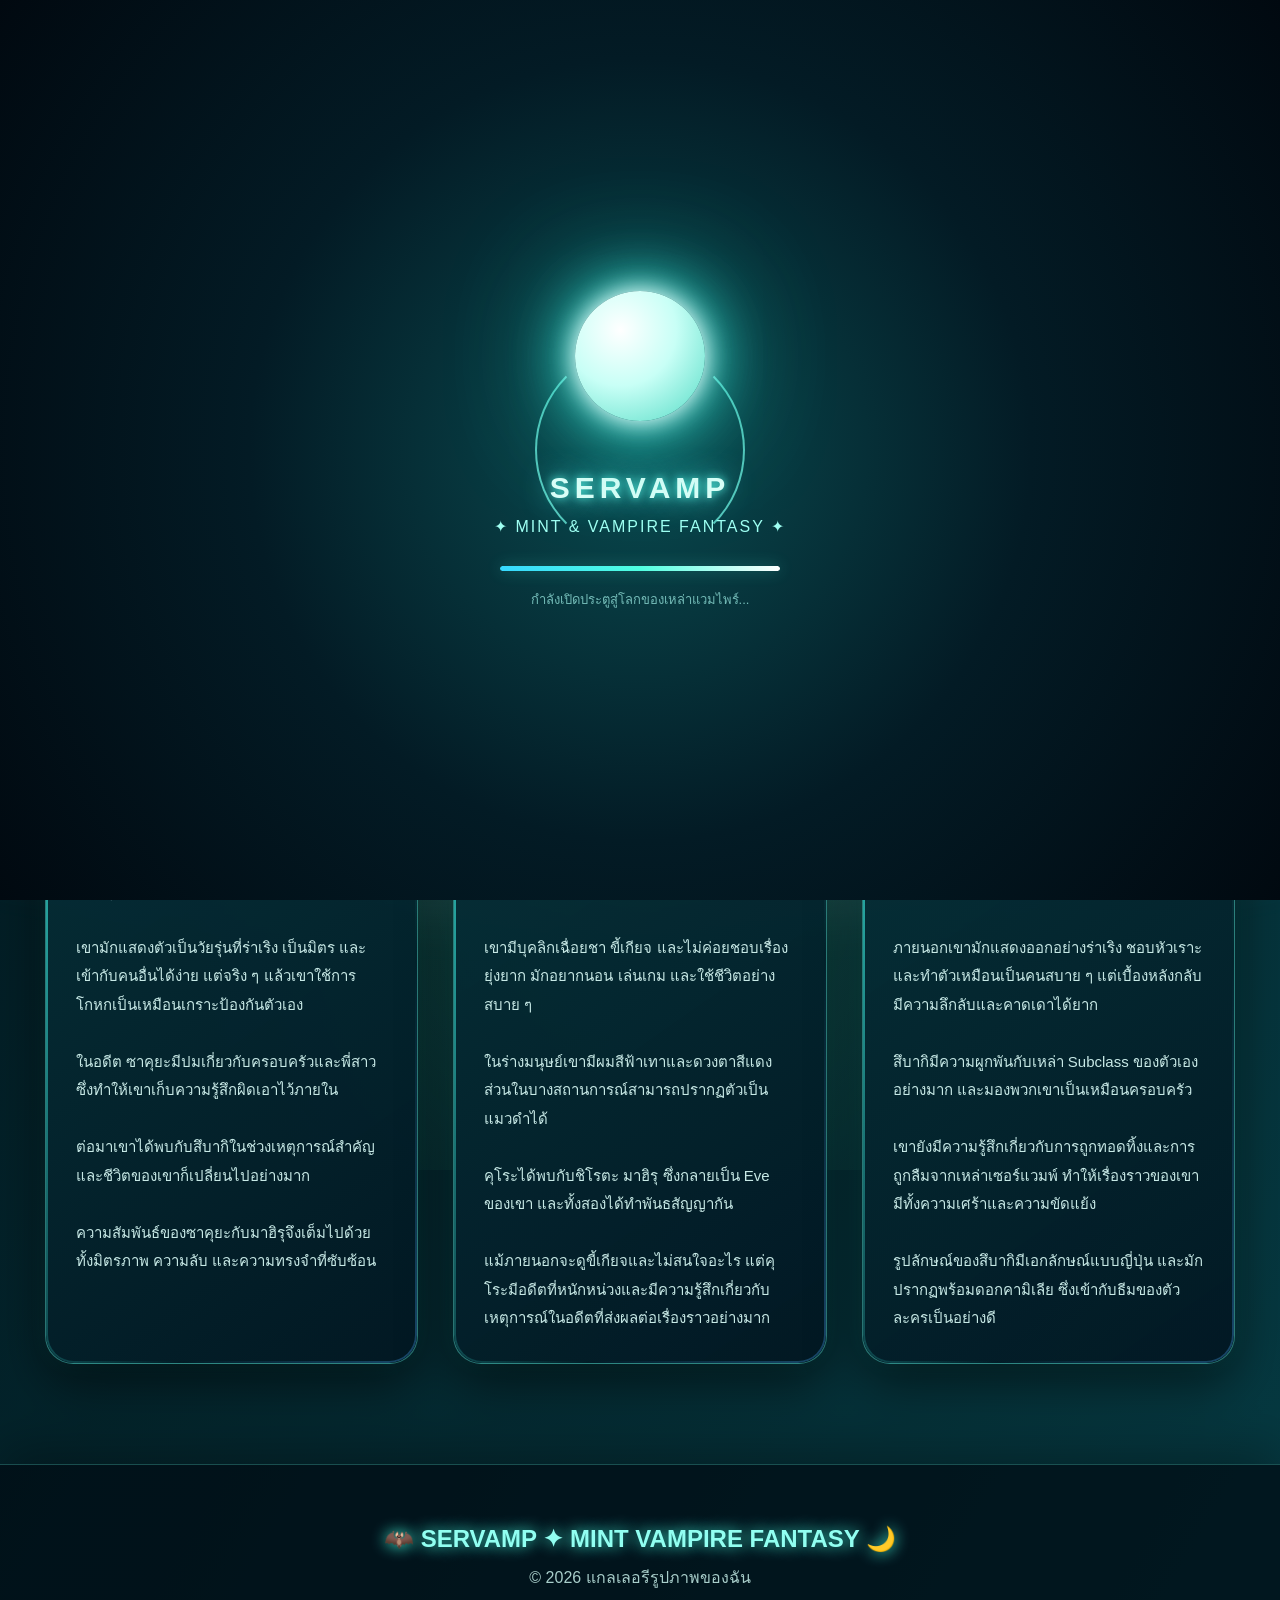
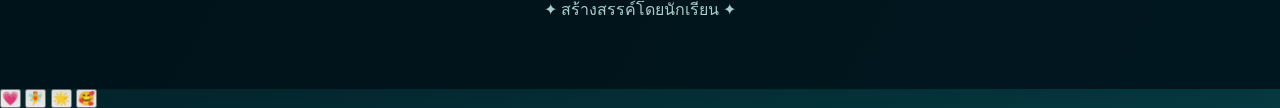
==== commit 53873752: "Update index.html" ====
--- a/index.html
+++ b/index.html
@@ -2452,29 +2452,6 @@
 
 </div>
 
-<!-- =====================================================
-     💬 BIBBLE ขอคะแนนคุณครู
-===================================================== -->
-
-<div id="teacherMessage">
-
-    <div class="message-sparkle">✦</div>
-
-    <div class="speech-bubble">
-
-        <span class="bubble-heart">💗</span>
-
-        จ๊ะเอ๋คุณครู~ 🥺✨<br>
-
-        หนูขอคะแนนเต็ม<br>
-
-        แล้วได้เกรดสี่เลยได้มั้ยคะ? 💕✨
-
-    </div>
-
-</div>
-</div>
-
     <!-- =====================================================
      🌟 BIG CLICKABLE EMOJIS
 ===================================================== -->
